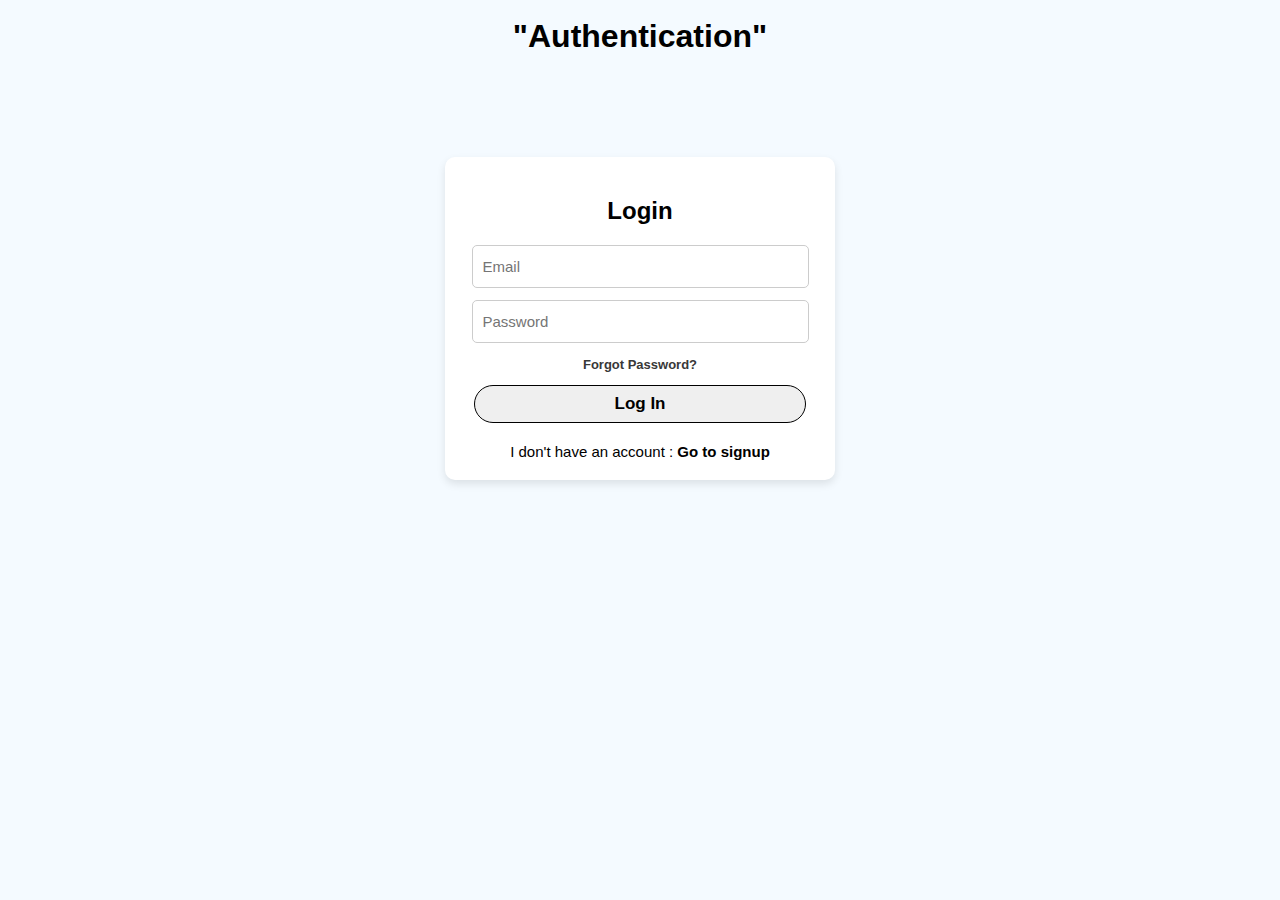
==== login.html @ 415f7c00 "Updated Code" ====
<!DOCTYPE html>
<html lang="en">
<head>
    <meta charset="UTF-8">
    <meta name="viewport" content="width=device-width, initial-scale=1.0">
    <title>Authentication-Firebase-Login</title>
    <link rel="stylesheet" href="style.css">
</head>
<body>
    <header>
        <div class="heading">
            <h1 class="quiz-tittle">"Authentication"</h1>
        </div>
    </header>
    <div class="signin-container">
        <div class="signin-content">
            <h2 id="well" class="welcome">Login</h2>
            <form action="#">
                <div class="input-group">
                    <input type="email" placeholder="Email" name="" id="" required>
                </div>
                <div class="input-group">
                    <input type="password" placeholder="Password" name="" id="" required>
                </div>
                <div class="forgot">
                    <a href="#" class="forgot-passward">Forgot Password?</a>
                </div>
                <div class="buttons">
                    <button class="login-btn" type="submit">Log In</button>
                </div>
                <div class="link-page">
                    <span id="link">I don't have an account : </span><a href="./index.html">Go to signup</a>
                </div>
            </form>
        </div>
    </div>
    
</body>
</html>
---- style.css ----
body{
    margin: 0;
    padding: 0;
    font-family: Arial, Helvetica, sans-serif;
    box-sizing: border-box;
    background-color: rgb(244, 250, 255);
    /* background-color: rgb(37, 37, 37); */
}
.heading{
    width: 100%;
    font-family: Arial, Helvetica, sans-serif;
}
.heading .quiz-tittle{
    position: relative;
    top: 18px;
    margin: 0;
    margin-bottom: 20px;
    text-align: center;
    font-weight: bold;
}
.toggle .toggle {
    position: absolute;
    font-size: 30px;
    padding: 10px;
    top: 10px;
    right: 20px;
    cursor: pointer;
}
.signin-container{
    position: relative;
    top: 100px;
    display: flex;
    justify-content: center;
    align-content: center;
    /* min-height: 100vh; */
}
.signin-content{
    width: 350px;
    padding: 20px;
    background-color: white;
    border-radius: 10px;
    text-align: center;
    box-shadow:  0 4px 8px rgba(0, 0, 0, 0.1);
}
.input-group{
    margin: 12px 0px;
}    
.input-group input{
    width: 90%;
    border-radius: 5px;
    border: 1px solid #ccc;
    padding: 12px 10px;
    font-size: 15px;
}
input:focus{
    font-weight: bold;
    border: none;
}
.forgot{
    margin: 12px 0px;
}
.forgot a{
    text-decoration: none;
    font-weight: 600;
    font-size: 13px;
    color: rgb(56, 56, 56);
}
.forgot a:hover{
    color: blue;
    text-decoration: underline;
}
.buttons{
    margin: 10px 0px;
    display: flex;
    justify-content: center;
    align-items: center;
    /* padding: 0px 10px; */
    /* flex-direction: column; */
    gap: 12px;
    /* margin: 12px 0px; */
}
.buttons button{
    width: 95%;
    padding: 8px 10px;
    border-radius: 20px;
    border: none;
    cursor: pointer;
    font-weight: bold;
    font-size: 17px;
    border: 1px solid black;
}
button:hover{
    background-color: black;
    color: white;
    border: 1px solid black;
}

.link-page{
    margin-top: 20px;
    font-size: 15px;
}

.link-page a {
    text-decoration: none;
    font-weight: 600;
    color: black;
}

.link-page a:hover{
    color: blue;
    text-decoration: underline;
}
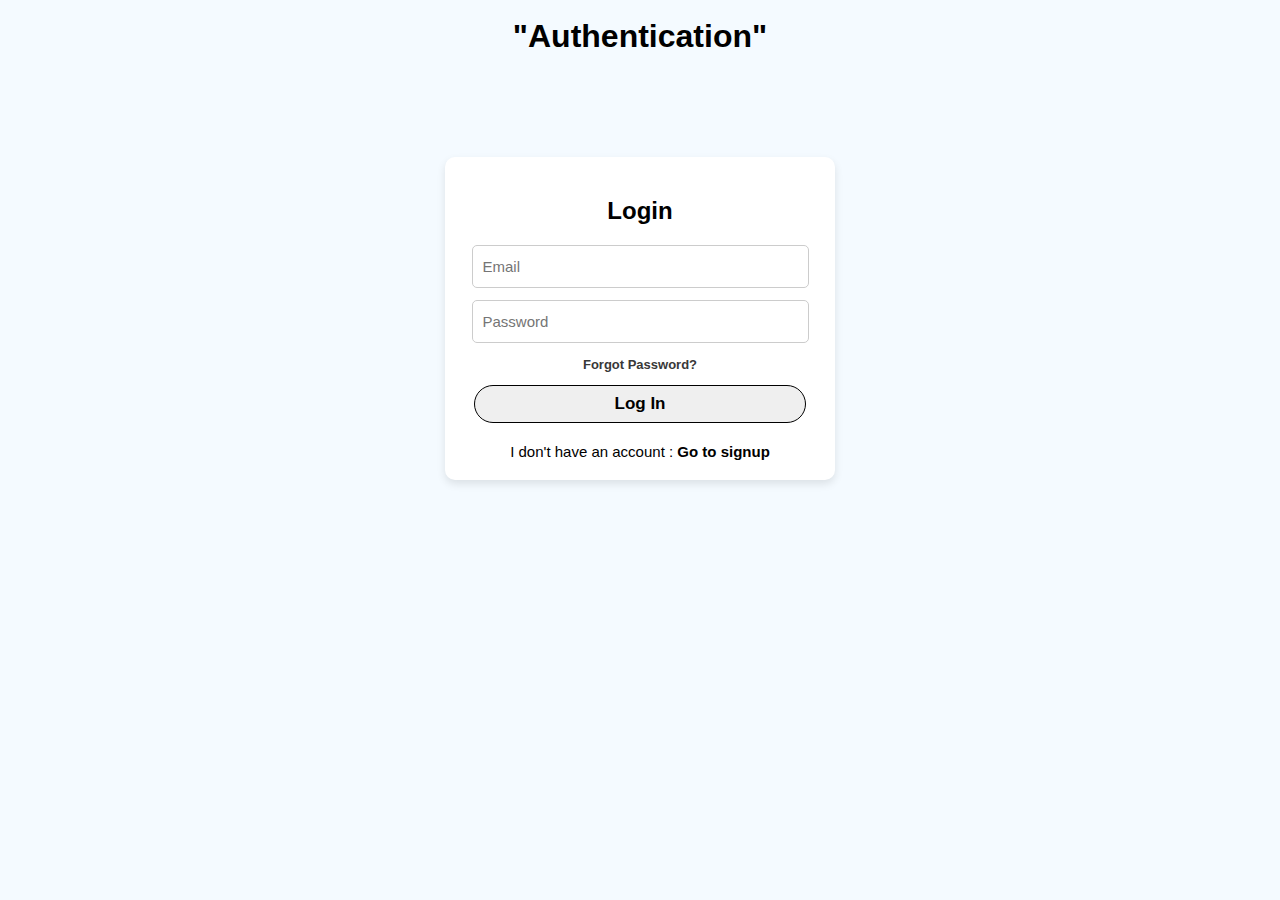
==== commit ad4fa987: "updated code" ====
--- a/login.html
+++ b/login.html
@@ -15,7 +15,7 @@
     <div class="signin-container">
         <div class="signin-content">
             <h2 id="well" class="welcome">Login</h2>
-            <form action="#">
+            <div class="input-contant">
                 <div class="input-group">
                     <input type="email" placeholder="Email" name="" id="" required>
                 </div>
@@ -31,7 +31,7 @@
                 <div class="link-page">
                     <span id="link">I don't have an account : </span><a href="./index.html">Go to signup</a>
                 </div>
-            </form>
+            </div>
         </div>
     </div>
     
